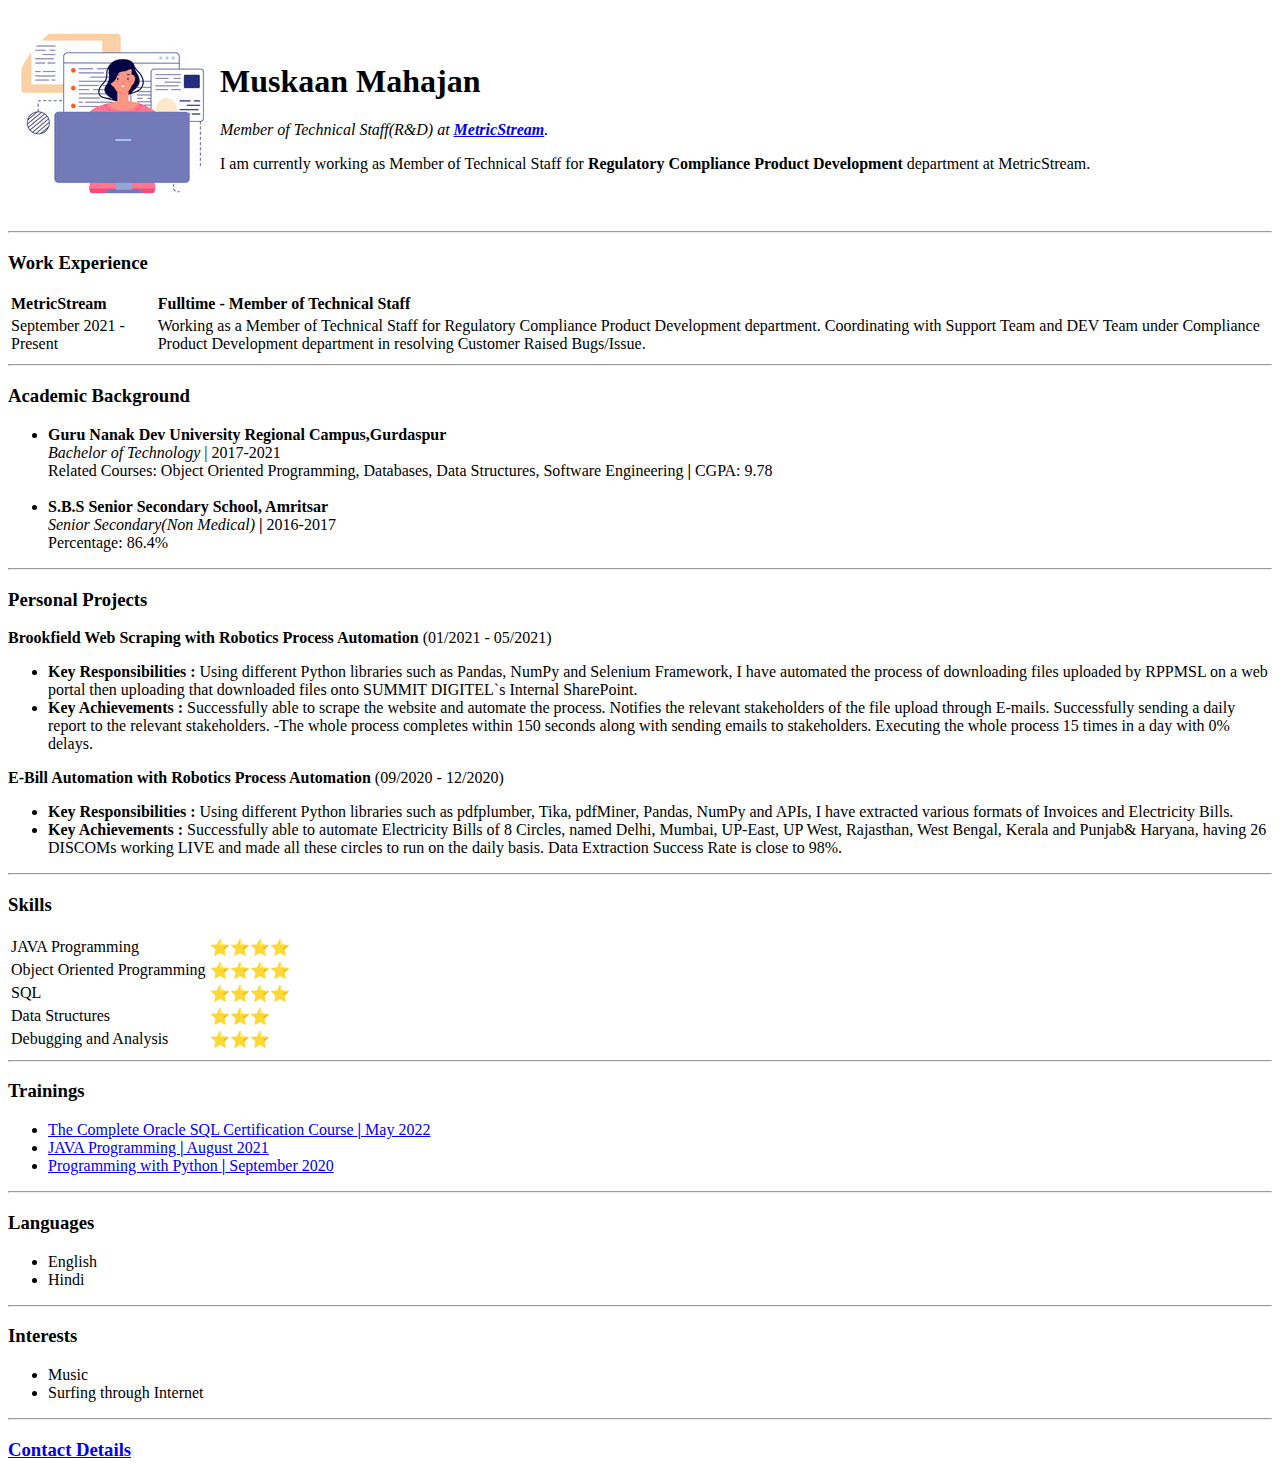
==== index.html @ 4587b8bf "Added my Initial CV Pages" ====
<!DOCTYPE html>
<html>
    <head>
        <meta charset="utf-8">
        <title>Muskaan's Personal Site</title>
        <meta name="description" content="">
        <meta name="viewport" content="width=device-width, initial-scale=1">
        <link rel="stylesheet" href="">
    </head>
    <body>
        <script src="" async defer></script>
        <table>
            <tr>
                <td><img src="girlcoder-modified.png" alt="Girl Coder Pitcure"></td>
                <td><h1>Muskaan Mahajan</h1>
                    <p>
                        <em>
                            Member of Technical Staff(R&D) at <a href="https://www.metricstream.com/"><strong>MetricStream</strong></a>.
                        </em>
                    </p>
                    <p>
                        I am currently working as Member of Technical Staff for <strong>Regulatory Compliance Product Development</strong> department at MetricStream.
                    </p></td>
            </tr>
        </table>
        <hr>
        <h3>Work Experience</h3>
        <table>
            <tr>
                <td><strong>MetricStream</strong></td>
                <td><strong>Fulltime - Member of Technical Staff</strong></td>
            </tr>
            <tr>
                <td>September 2021 - Present</td>
                <td>Working as a Member of Technical Staff for Regulatory Compliance Product Development department. Coordinating with Support Team and DEV Team under Compliance Product Development department in resolving Customer Raised Bugs/Issue.</td>
            </tr>
        </table>
        <hr>
        <h3>Academic Background</h3>
        <ul>
            <li>
                <strong>Guru Nanak Dev University Regional Campus,Gurdaspur</strong><br>
                <em>Bachelor of Technology</em> | 2017-2021<br>
                Related Courses: </strong> Object Oriented Programming, Databases, Data Structures, Software Engineering <strong>|</strong> CGPA: 9.78
            </li>
            <br>
            <li>
                <strong>S.B.S Senior Secondary School, Amritsar</strong><br>
                <em>Senior Secondary(Non Medical)</em> <strong>|</strong> 2016-2017<br>
                Percentage: 86.4%
            </li>
        </ul>
        <hr>
        <h3>Personal Projects</h3>
        <p><strong>Brookfield Web Scraping with Robotics Process Automation </strong> (01/2021 - 05/2021)</p>
        <ul>
            <li>
                <strong>Key Responsibilities : </strong>
                Using different Python libraries such as Pandas, NumPy and Selenium Framework, I have automated the process of downloading files uploaded by RPPMSL on a web
                portal then uploading that downloaded files onto SUMMIT DIGITEL`s Internal SharePoint.<br>
            </li>
            <li>
                <strong>Key Achievements : </strong>
                Successfully able to scrape the website and automate the process. Notifies the relevant stakeholders of the file upload through E-mails. Successfully sending a daily report to the relevant stakeholders. -The whole process completes within 150 seconds along with sending emails to
                stakeholders. Executing the whole process 15 times in a day with 0% delays.<br>
            </li>
        </ul>
        <p><strong>E-Bill Automation with Robotics Process Automation </strong>(09/2020 - 12/2020)</p>
        <ul>
            <li>
                <strong>Key Responsibilities : </strong>
                Using different Python libraries such as pdfplumber, Tika, pdfMiner, Pandas, NumPy and APIs, I have
                extracted various formats of Invoices and Electricity Bills.<br>
            </li>
            <li>
                <strong>Key Achievements : </strong>
                Successfully able to automate Electricity
                Bills of 8 Circles, named Delhi, Mumbai, UP-East, UP West, Rajasthan, West Bengal, Kerala and Punjab& Haryana, having 26
                DISCOMs working LIVE and made all these circles to run on the daily basis. Data Extraction Success Rate is close to 98%.<br>
            </li>
        </ul>
        <hr>
        <h3>Skills</h3>
        <table >
            <tr>
                <td>JAVA Programming</td>
                <td>⭐⭐⭐⭐</td>
            </tr>
            <tr>
                <td>Object Oriented Programming</td>
                <td>⭐⭐⭐⭐</td>
            </tr>
            <tr>
                <td>SQL</td>
                <td>⭐⭐⭐⭐</td>
            </tr>
            <tr>
                <td>Data Structures</td>
                <td>⭐⭐⭐</td>
            </tr>
            <tr>
                <td>Debugging and Analysis</td>
                <td>⭐⭐⭐</td>
            </tr>
            </tr>
        </table>
        <hr>
        <h3>Trainings</h3>
        <ul>
            <li>
                <a href="https://drive.google.com/file/d/1tKJw0U6CoND8xOIgIm-iFrbDD07FlEjm/view">The Complete Oracle SQL Certification Course <strong>|</strong> May 2022</a><br>
            </li>
            <li>
                <a href="https://drive.google.com/file/d/1qeE-OEKcM0LhRZyxY6ZR-Ah8gezvk-oi/view">JAVA Programming <strong>|</strong> August 2021</a><br>
            </li>
            <li>
                <a href="https://drive.google.com/file/d/1NxMfmGppGHRH6qUYK3MV0GqvR_p7WmMq/view">Programming with Python <strong>|</strong> September 2020</a><br>
            </li>
        </ul>
        <hr>
        <h3>Languages</h3>
        <ul>
            <li>English</li>
            <li>Hindi</li>
        </ul>
        <hr>
        <h3>Interests</h3>
        <ul>
            <li>Music</li>
            <li>Surfing through Internet</li>
        </ul>
        <hr>
        <h3><a href="contactdetails.html">Contact Details</a></h3>
    </body>
</html>
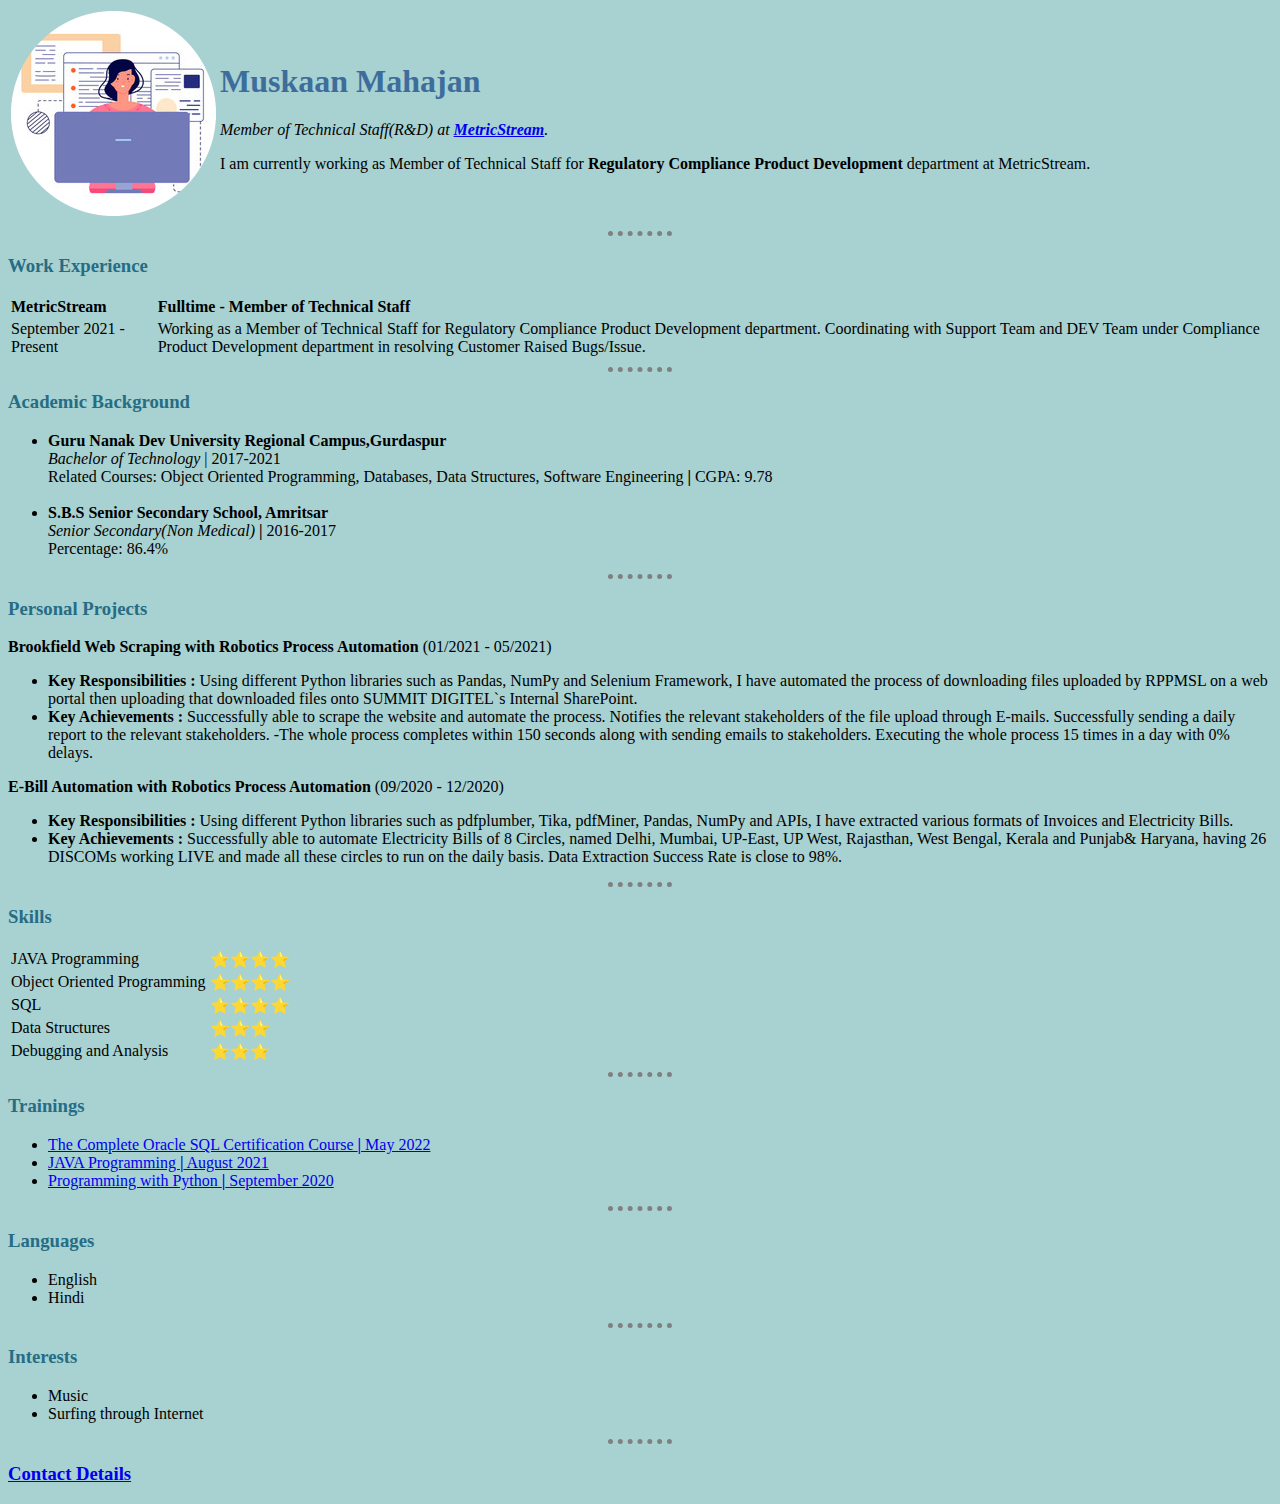
==== commit 89ccc015: "CSS-Section1 added in files" ====
--- a/index.html
+++ b/index.html
@@ -5,7 +5,7 @@
         <title>Muskaan's Personal Site</title>
         <meta name="description" content="">
         <meta name="viewport" content="width=device-width, initial-scale=1">
-        <link rel="stylesheet" href="">
+        <link rel="stylesheet" href="css/styles.css">
     </head>
     <body>
         <script src="" async defer></script>
--- a/css/styles.css
+++ b/css/styles.css
@@ -0,0 +1,17 @@
+/******************* TAG SELECTORS***************************/
+
+body{
+    background-color: #A8D1D1;
+}
+hr{
+    color: grey;
+    border-style: dotted none none none;
+    border-width: 5px;
+    width: 5%;
+}
+h1{
+    color: #3E6D9C;
+}
+h3{
+    color: #256D85;
+}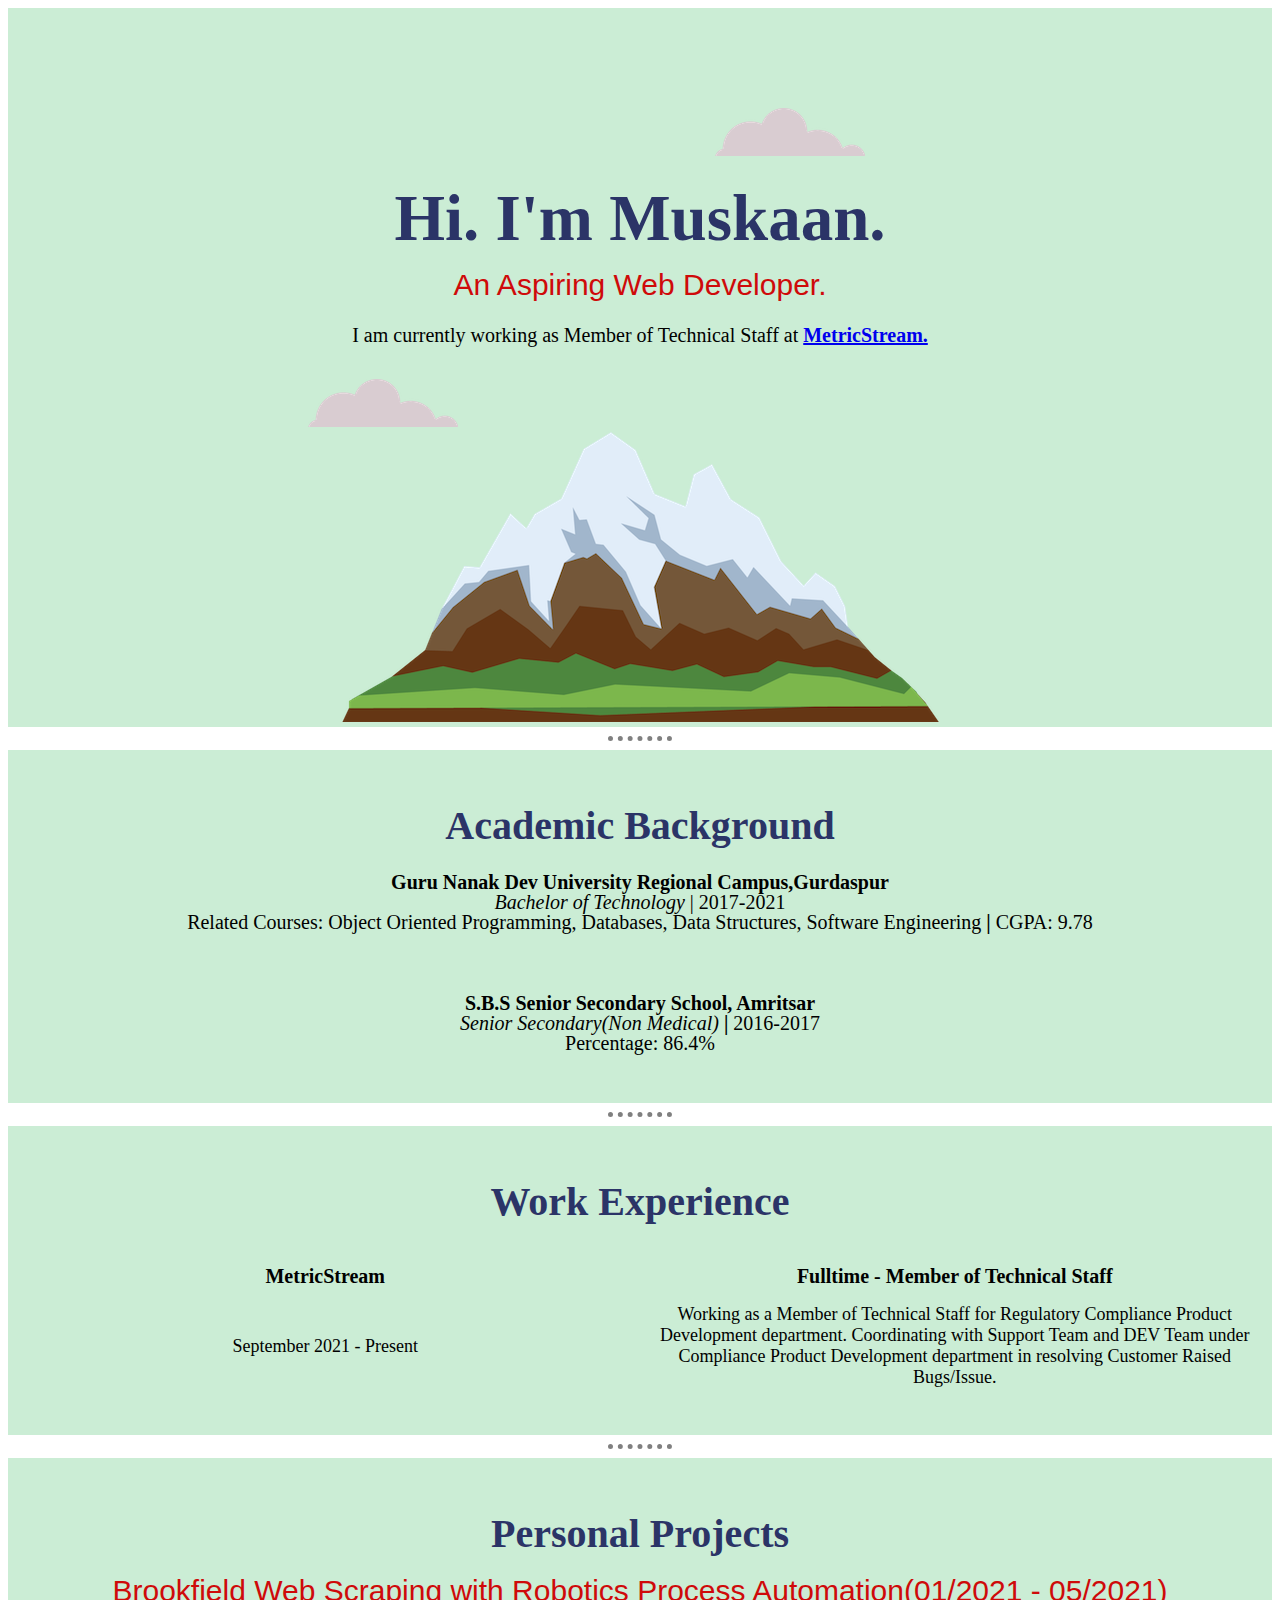
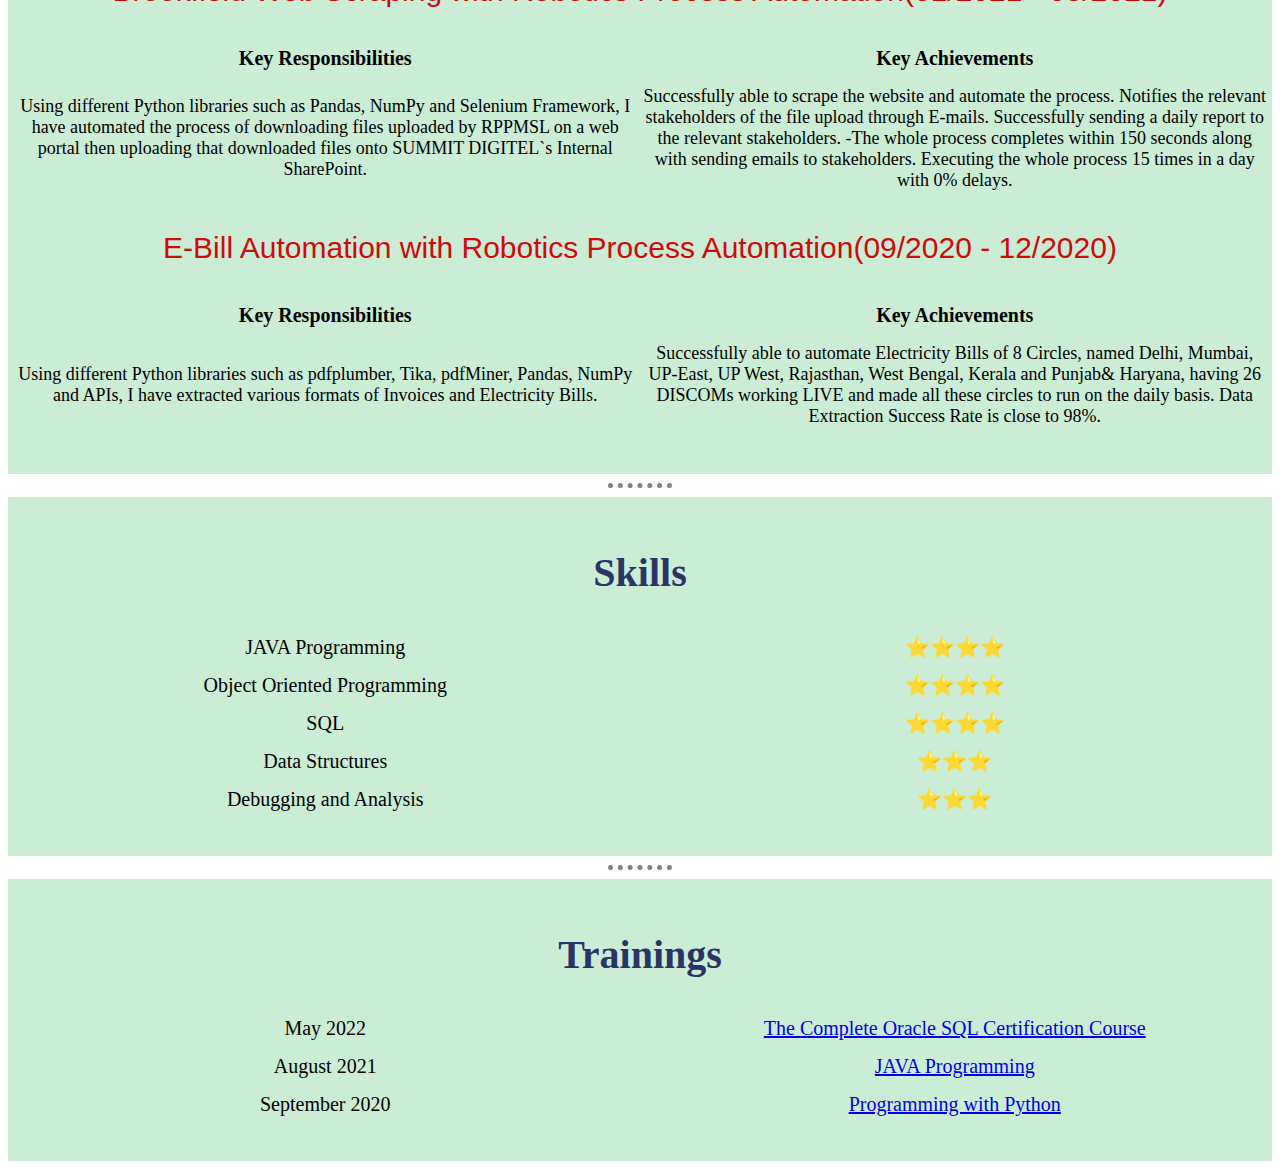
==== commit b8066b60: "CSS added. New Files created" ====
--- a/index.html
+++ b/index.html
@@ -2,134 +2,144 @@
 <html>
     <head>
         <meta charset="utf-8">
-        <title>Muskaan's Personal Site</title>
+        <meta http-equiv="X-UA-Compatible" content="IE=edge">
+        <title>Muskaan Mahajan|Web Developer</title>
         <meta name="description" content="">
         <meta name="viewport" content="width=device-width, initial-scale=1">
         <link rel="stylesheet" href="css/styles.css">
+        <link rel="icon" href="favicon.ico" type="image/x-icon">
     </head>
     <body>
-        <script src="" async defer></script>
-        <table>
-            <tr>
-                <td><img src="girlcoder-modified.png" alt="Girl Coder Pitcure"></td>
-                <td><h1>Muskaan Mahajan</h1>
-                    <p>
-                        <em>
-                            Member of Technical Staff(R&D) at <a href="https://www.metricstream.com/"><strong>MetricStream</strong></a>.
-                        </em>
-                    </p>
-                    <p>
-                        I am currently working as Member of Technical Staff for <strong>Regulatory Compliance Product Development</strong> department at MetricStream.
-                    </p></td>
-            </tr>
-        </table>
+        <div class="top-section">
+            <img id = "top-cloud-img" src="images/cloud.png" alt="cloud-image">
+            <h1>Hi. I'm Muskaan.</h1>
+            <p>
+                An Aspiring Web Developer.
+            </p>
+            <p class = "introduction-part">
+                I am currently working as Member of Technical Staff at <a href="https://www.metricstream.com/"><strong>MetricStream.</strong></a>
+            </p>
+            <img id = "mid-cloud-img" src="images/cloud.png" alt="cloud-image">
+            <img class ="mountain-img" src="images/mountain.png" alt="mountain-image">
+        </div>
         <hr>
-        <h3>Work Experience</h3>
-        <table>
-            <tr>
-                <td><strong>MetricStream</strong></td>
-                <td><strong>Fulltime - Member of Technical Staff</strong></td>
-            </tr>
-            <tr>
-                <td>September 2021 - Present</td>
-                <td>Working as a Member of Technical Staff for Regulatory Compliance Product Development department. Coordinating with Support Team and DEV Team under Compliance Product Development department in resolving Customer Raised Bugs/Issue.</td>
-            </tr>
-        </table>
-        <hr>
-        <h3>Academic Background</h3>
-        <ul>
-            <li>
-                <strong>Guru Nanak Dev University Regional Campus,Gurdaspur</strong><br>
+        <div class="mid-section">
+            <h2>Academic Background</h2>
+            <p class ="introduction-part"><strong>Guru Nanak Dev University Regional Campus,Gurdaspur</strong><br>
                 <em>Bachelor of Technology</em> | 2017-2021<br>
                 Related Courses: </strong> Object Oriented Programming, Databases, Data Structures, Software Engineering <strong>|</strong> CGPA: 9.78
-            </li>
+            </p>
             <br>
-            <li>
+            <p class ="introduction-part">
                 <strong>S.B.S Senior Secondary School, Amritsar</strong><br>
                 <em>Senior Secondary(Non Medical)</em> <strong>|</strong> 2016-2017<br>
                 Percentage: 86.4%
-            </li>
-        </ul>
+            </p>
+        </div>
         <hr>
-        <h3>Personal Projects</h3>
-        <p><strong>Brookfield Web Scraping with Robotics Process Automation </strong> (01/2021 - 05/2021)</p>
-        <ul>
-            <li>
-                <strong>Key Responsibilities : </strong>
-                Using different Python libraries such as Pandas, NumPy and Selenium Framework, I have automated the process of downloading files uploaded by RPPMSL on a web
-                portal then uploading that downloaded files onto SUMMIT DIGITEL`s Internal SharePoint.<br>
-            </li>
-            <li>
-                <strong>Key Achievements : </strong>
-                Successfully able to scrape the website and automate the process. Notifies the relevant stakeholders of the file upload through E-mails. Successfully sending a daily report to the relevant stakeholders. -The whole process completes within 150 seconds along with sending emails to
-                stakeholders. Executing the whole process 15 times in a day with 0% delays.<br>
-            </li>
-        </ul>
-        <p><strong>E-Bill Automation with Robotics Process Automation </strong>(09/2020 - 12/2020)</p>
-        <ul>
-            <li>
-                <strong>Key Responsibilities : </strong>
-                Using different Python libraries such as pdfplumber, Tika, pdfMiner, Pandas, NumPy and APIs, I have
-                extracted various formats of Invoices and Electricity Bills.<br>
-            </li>
-            <li>
-                <strong>Key Achievements : </strong>
-                Successfully able to automate Electricity
-                Bills of 8 Circles, named Delhi, Mumbai, UP-East, UP West, Rajasthan, West Bengal, Kerala and Punjab& Haryana, having 26
-                DISCOMs working LIVE and made all these circles to run on the daily basis. Data Extraction Success Rate is close to 98%.<br>
-            </li>
-        </ul>
+        <div class="mid-section">
+            <h2>Work Experience</h2>
+            <table class="center">
+                <tr class = "introduction-part">
+                    <td><strong>MetricStream</strong></td>
+                    <td><strong>Fulltime - Member of Technical Staff</strong></td>
+                </tr>
+                <tr>
+                    <td>September 2021 - Present</td>
+                    <td>Working as a Member of Technical Staff for Regulatory Compliance Product Development department. Coordinating with Support Team and DEV Team under Compliance Product Development department in resolving Customer Raised Bugs/Issue.</td>
+                </tr>
+            </table>
+        </div>
         <hr>
-        <h3>Skills</h3>
-        <table >
+        <div class="mid-section">
+        <h2>Personal Projects</h2>
+        <p>Brookfield Web Scraping with Robotics Process Automation(01/2021 - 05/2021)</p>
+        <table class="center">
+            <tr class = "introduction-part">
+                <td><strong>Key Responsibilities</strong></td>
+                <td><strong>Key Achievements</strong></td>
+            </tr>
             <tr>
+                <td>Using different Python libraries such as Pandas, NumPy and Selenium Framework, I have automated the process of downloading files uploaded by RPPMSL on a web
+                    portal then uploading that downloaded files onto SUMMIT DIGITEL`s Internal SharePoint.</td>
+                <td>Successfully able to scrape the website and automate the process. Notifies the relevant stakeholders of the file upload through E-mails. Successfully sending a daily report to the relevant stakeholders. -The whole process completes within 150 seconds along with sending emails to
+                    stakeholders. Executing the whole process 15 times in a day with 0% delays.
+                </td>
+            </tr>
+        </table>
+        <p>E-Bill Automation with Robotics Process Automation(09/2020 - 12/2020)</p>
+        <table class="center">
+            <tr class = "introduction-part">
+                <td><strong>Key Responsibilities</strong></td>
+                <td><strong>Key Achievements</strong></td>
+            </tr>
+            <tr>
+                <td>Using different Python libraries such as pdfplumber, Tika, pdfMiner, Pandas, NumPy and APIs, I have
+                    extracted various formats of Invoices and Electricity Bills.</td>
+                <td>Successfully able to automate Electricity
+                    Bills of 8 Circles, named Delhi, Mumbai, UP-East, UP West, Rajasthan, West Bengal, Kerala and Punjab& Haryana, having 26
+                    DISCOMs working LIVE and made all these circles to run on the daily basis. Data Extraction Success Rate is close to 98%.
+                </td>
+            </tr>
+        </table>
+        </div>
+        <hr>
+        <div class="mid-section">
+        <h2>Skills</h2>
+        <table class="center">
+            <tr class = "introduction-part">
                 <td>JAVA Programming</td>
                 <td>⭐⭐⭐⭐</td>
             </tr>
-            <tr>
+            <tr class = "introduction-part">
                 <td>Object Oriented Programming</td>
                 <td>⭐⭐⭐⭐</td>
             </tr>
-            <tr>
+            <tr class = "introduction-part">
                 <td>SQL</td>
                 <td>⭐⭐⭐⭐</td>
             </tr>
-            <tr>
+            <tr class = "introduction-part">
                 <td>Data Structures</td>
                 <td>⭐⭐⭐</td>
             </tr>
-            <tr>
+            <tr class = "introduction-part">
                 <td>Debugging and Analysis</td>
                 <td>⭐⭐⭐</td>
             </tr>
             </tr>
         </table>
+        </div>
         <hr>
-        <h3>Trainings</h3>
-        <ul>
-            <li>
-                <a href="https://drive.google.com/file/d/1tKJw0U6CoND8xOIgIm-iFrbDD07FlEjm/view">The Complete Oracle SQL Certification Course <strong>|</strong> May 2022</a><br>
-            </li>
-            <li>
-                <a href="https://drive.google.com/file/d/1qeE-OEKcM0LhRZyxY6ZR-Ah8gezvk-oi/view">JAVA Programming <strong>|</strong> August 2021</a><br>
-            </li>
-            <li>
-                <a href="https://drive.google.com/file/d/1NxMfmGppGHRH6qUYK3MV0GqvR_p7WmMq/view">Programming with Python <strong>|</strong> September 2020</a><br>
-            </li>
-        </ul>
-        <hr>
-        <h3>Languages</h3>
-        <ul>
-            <li>English</li>
-            <li>Hindi</li>
-        </ul>
-        <hr>
-        <h3>Interests</h3>
-        <ul>
-            <li>Music</li>
-            <li>Surfing through Internet</li>
-        </ul>
-        <hr>
-        <h3><a href="contactdetails.html">Contact Details</a></h3>
+        <div class="mid-section">
+            <h2>Trainings</h2>
+            <table class="center">
+                <tr class = "introduction-part">
+                    <td>
+                       May 2022
+                    </td>
+                    <td>
+                        <a href="https://drive.google.com/file/d/1tKJw0U6CoND8xOIgIm-iFrbDD07FlEjm/view">The Complete Oracle SQL Certification Course
+                    </td>
+                </tr>
+                <tr class = "introduction-part">
+                    <td>
+                       August 2021
+                    </td>
+                    <td>
+                        <a href="https://drive.google.com/file/d/1qeE-OEKcM0LhRZyxY6ZR-Ah8gezvk-oi/view">JAVA Programming
+                    </td>
+                </tr>
+                <tr class = "introduction-part">
+                    <td>
+                       September 2020
+                    </td>
+                    <td>
+                        <a href="https://drive.google.com/file/d/1NxMfmGppGHRH6qUYK3MV0GqvR_p7WmMq/view">Programming with Python
+                    </td>
+                </tr>
+            </table>
+
+        </div>
     </body>
 </html>--- a/css/styles.css
+++ b/css/styles.css
@@ -1,17 +1,69 @@
-/******************* TAG SELECTORS***************************/
+body{
+    text-align: center;
+    font-size: 18px;
+}
+.top-section{
+    background-color: #CBEDD5;
+    position: relative;
+    padding-top: 100px;
+}
+.mid-section{
+    background-color: #CBEDD5;
+    position: relative;
+    padding-top: 30px;
+    padding-bottom: 30px;;
+}
+.introduction-part{
+    color: black;
+    font-family: Georgia, Times, "Times New Roman", serif; font-size: 20px; font-style: normal; font-variant: normal; font-weight: 400; line-height: 20px;
+}
+.center{
+    table-layout: fixed;
+    width: 100%;
+    border-spacing: 5px 1rem;
+    margin-left: auto;
+    margin-right: auto;
+}
+#top-cloud-img{
+    margin-right: 0px;
+    margin-left: 300px;
 
-body{
-    background-color: #A8D1D1;
+}
+#mid-cloud-img{
+    position: absolute;
+    left: 300px;
+    bottom: 300px;
+}
+h1{
+    color: #2B3467;
+    font-family: "Papyrus"; 
+    font-size: 65px; 
+    font-style: normal; 
+    font-variant: normal; 
+    font-weight: 700; 
+    line-height: 26.4px;
+}
+h2{
+    color: #2B3467;
+    font-family: "Papyrus"; 
+    font-size: 40px; 
+    font-style: normal; 
+    font-variant: normal; 
+    font-weight: 700; 
+    line-height: 26.4px;
+}
+p{
+    color: #CF0A0A;
+    font-family: "Century Gothic", CenturyGothic, AppleGothic, sans-serif; 
+    font-size: 30px; 
+    font-style: normal; 
+    font-variant: normal; 
+    font-weight: 400; 
+    line-height: 20px;
 }
 hr{
     color: grey;
     border-style: dotted none none none;
     border-width: 5px;
     width: 5%;
-}
-h1{
-    color: #3E6D9C;
-}
-h3{
-    color: #256D85;
-}+ }
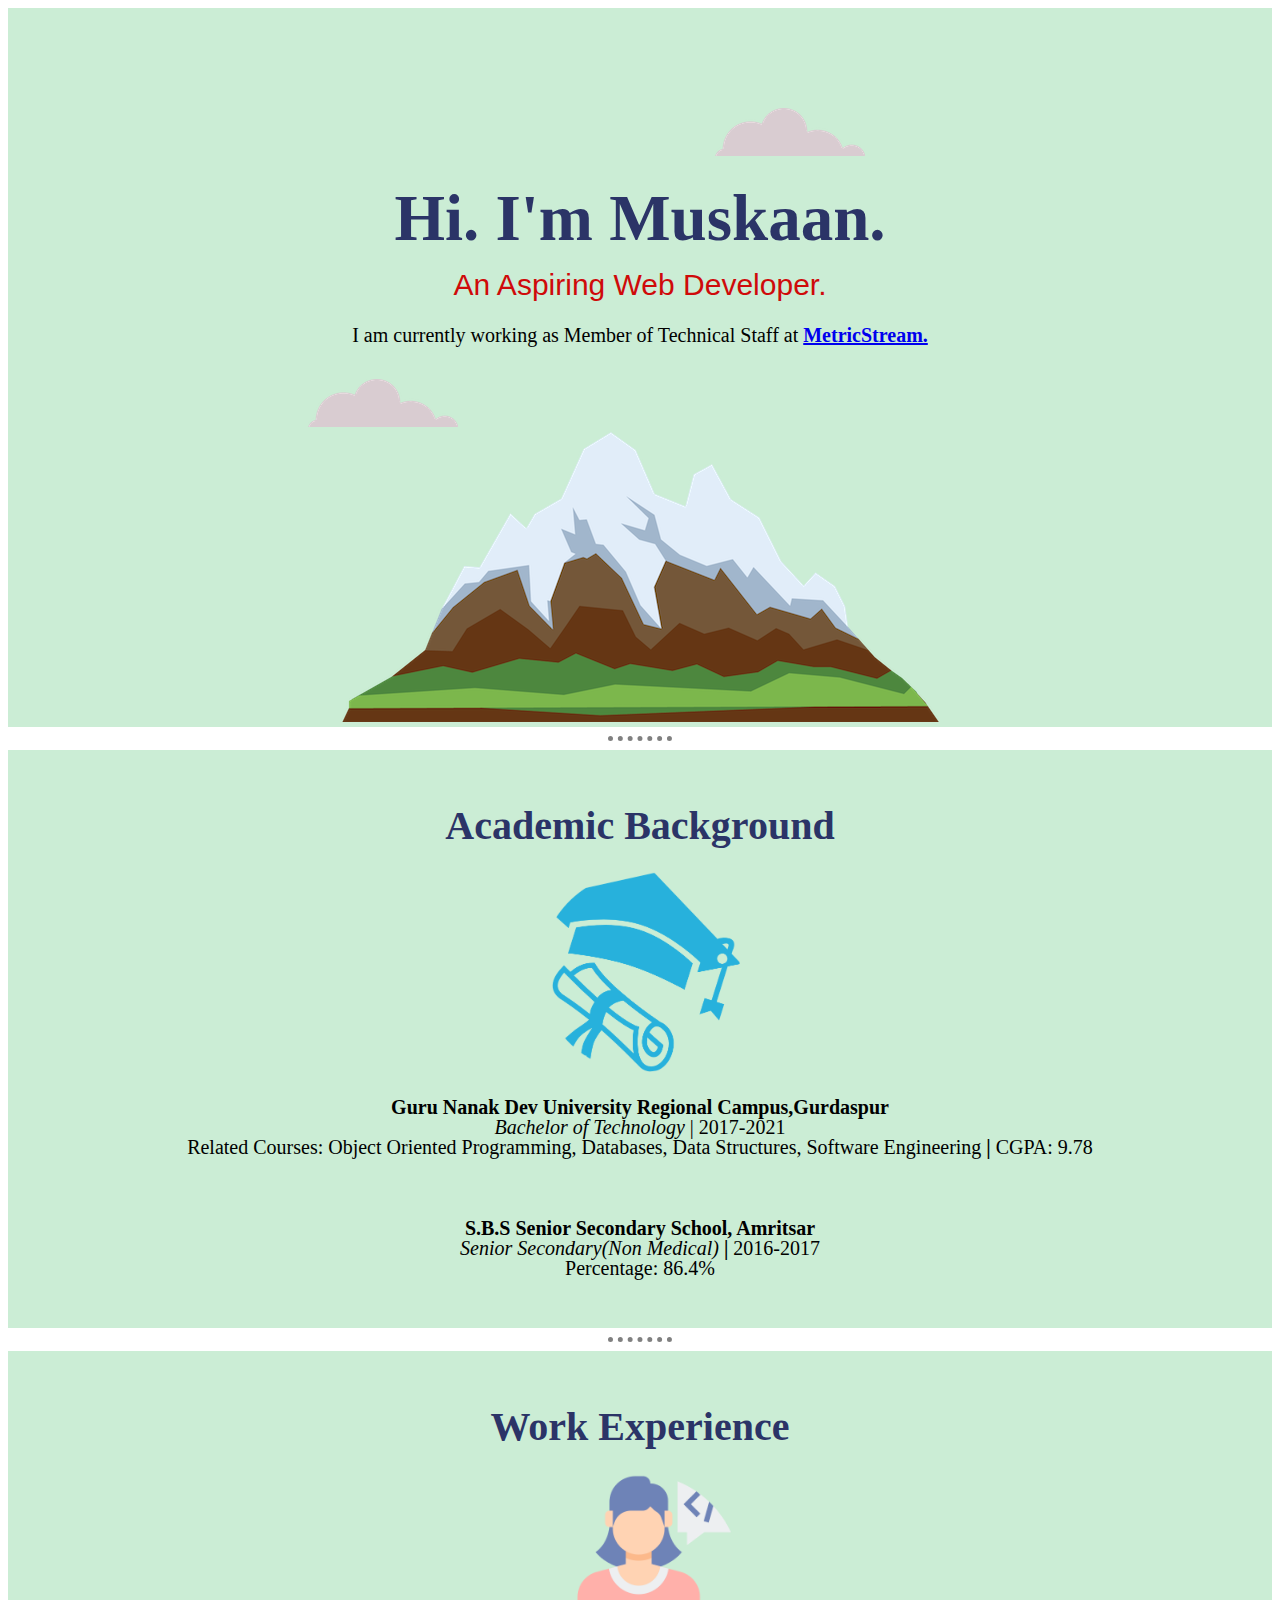
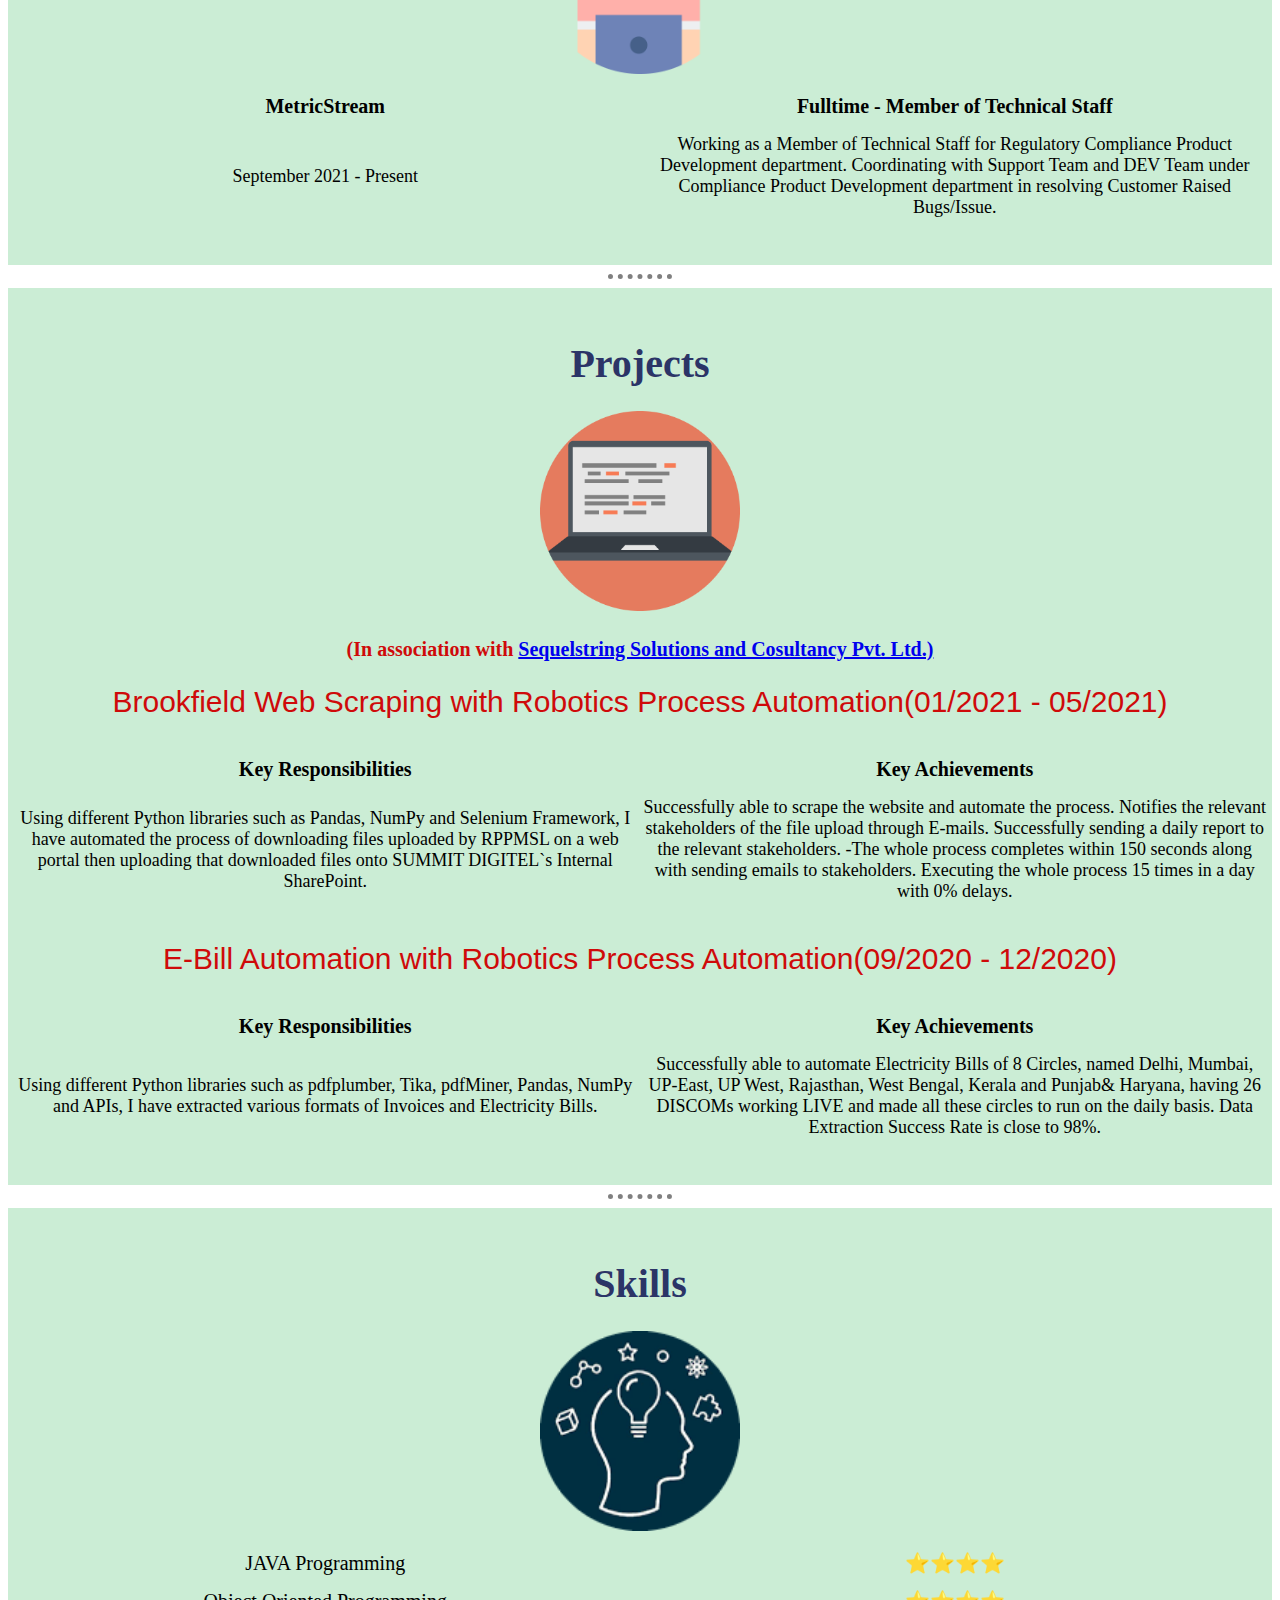
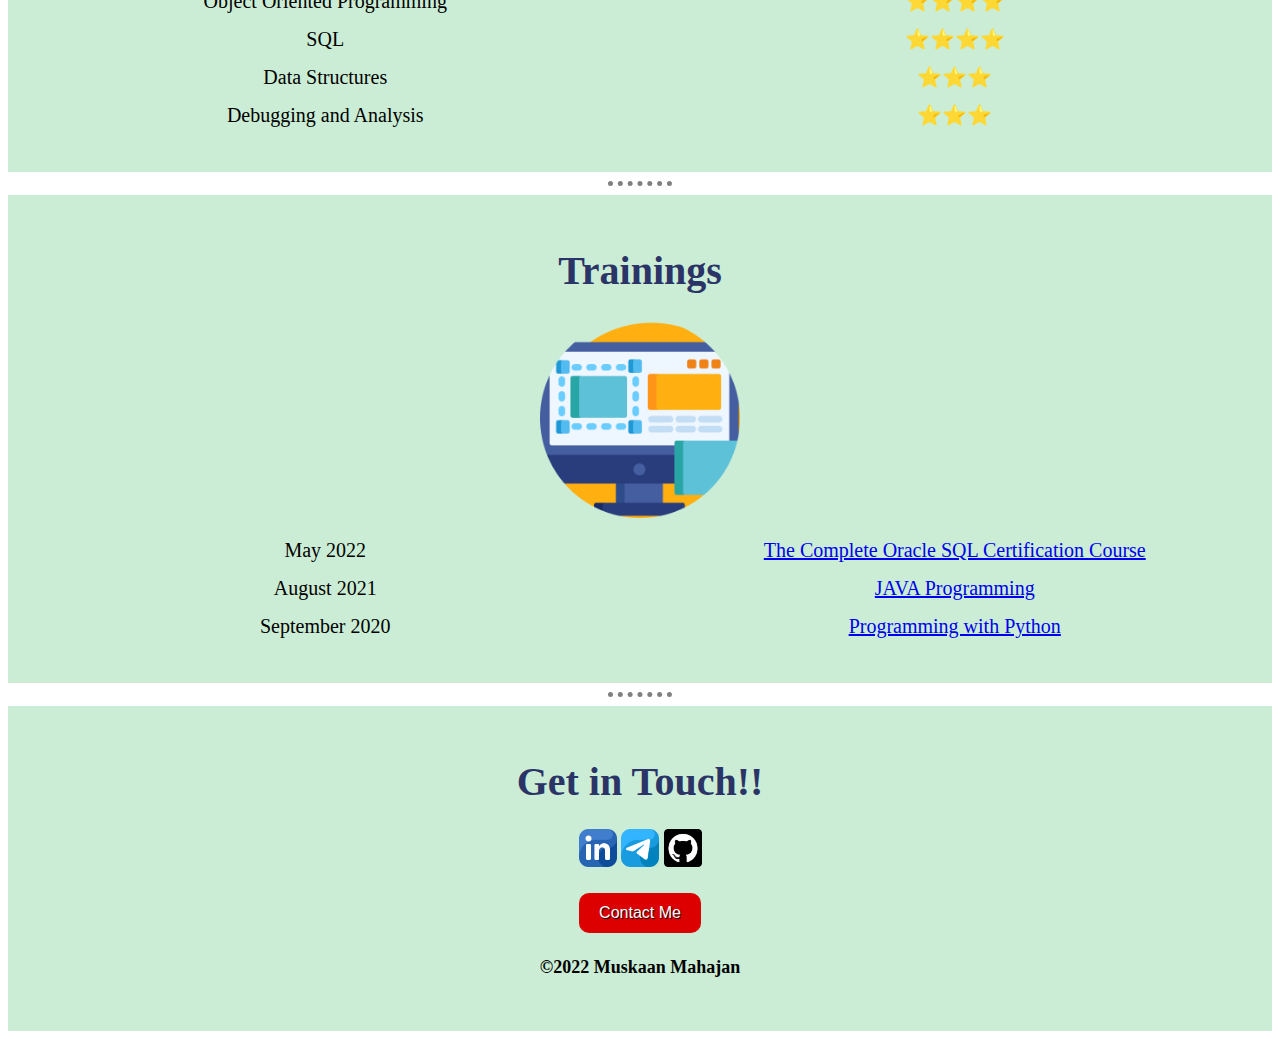
==== commit 0a915596: "Add files via upload" ====
--- a/index.html
+++ b/index.html
@@ -25,6 +25,7 @@
         <hr>
         <div class="mid-section">
             <h2>Academic Background</h2>
+            <img class="images" src="images/academics-modified.png" alt="academics">
             <p class ="introduction-part"><strong>Guru Nanak Dev University Regional Campus,Gurdaspur</strong><br>
                 <em>Bachelor of Technology</em> | 2017-2021<br>
                 Related Courses: </strong> Object Oriented Programming, Databases, Data Structures, Software Engineering <strong>|</strong> CGPA: 9.78
@@ -39,6 +40,7 @@
         <hr>
         <div class="mid-section">
             <h2>Work Experience</h2>
+            <img class="images" src="images/programmer-modified.png">
             <table class="center">
                 <tr class = "introduction-part">
                     <td><strong>MetricStream</strong></td>
@@ -52,7 +54,9 @@
         </div>
         <hr>
         <div class="mid-section">
-        <h2>Personal Projects</h2>
+        <h2>Projects</h2>
+        <img class="images"  src="images/computer-modified.png" alt="projects">
+        <h3>(In association with <a href="https://www.sequelstring.com/">Sequelstring Solutions and Cosultancy Pvt. Ltd.)</a></h3>
         <p>Brookfield Web Scraping with Robotics Process Automation(01/2021 - 05/2021)</p>
         <table class="center">
             <tr class = "introduction-part">
@@ -86,6 +90,7 @@
         <hr>
         <div class="mid-section">
         <h2>Skills</h2>
+        <img class="images" src="images/skills-modified.png" alt="skills">
         <table class="center">
             <tr class = "introduction-part">
                 <td>JAVA Programming</td>
@@ -113,6 +118,7 @@
         <hr>
         <div class="mid-section">
             <h2>Trainings</h2>
+            <img class="images" src="images/ux-modified.png">
             <table class="center">
                 <tr class = "introduction-part">
                     <td>
@@ -139,7 +145,24 @@
                     </td>
                 </tr>
             </table>
-
+        </div>
+        <hr>
+        <div class="mid-section">
+            <h2>Get in Touch!!</h2>
+            <img class="footer-images" src="images/linkedin.png"> </img>
+            <img class="footer-images" src="images/telegram.png"> </img>
+            <img class="footer-images" src="images/github.png"></img>
+            <br>
+            <br>
+            <div>
+                <button class="submit-btn"
+                    type="button">
+                Contact Me
+            </button>
+            </div>
+            <div>
+                <h4><span>&copy;</span>2022 Muskaan Mahajan</h4>
+            </div>
         </div>
     </body>
 </html>--- a/css/styles.css
+++ b/css/styles.css
@@ -23,6 +23,30 @@
     border-spacing: 5px 1rem;
     margin-left: auto;
     margin-right: auto;
+}
+.images{
+    width: 200px;
+}
+.footer-images{
+    width: 38px;;
+}
+.submit-btn{
+    border: 0;
+    line-height: 2.5;
+    padding: 0 20px;
+    font-size: 1rem;
+    text-align: center;
+    color: #fff;
+    text-shadow: 1px 1px 1px #000;
+    border-radius: 10px;
+    background-color: rgba(220, 0, 0, 1);
+}
+.submit-btn:hover{
+    background-color: rgba(255, 0, 0, 1);
+}
+.submit-btn:active{
+    box-shadow: inset -2px -2px 3px rgba(255, 255, 255, 0.6), inset 2px 2px 3px rgba(0, 0, 0, 0.6);
+
 }
 #top-cloud-img{
     margin-right: 0px;
@@ -52,6 +76,15 @@
     font-weight: 700; 
     line-height: 26.4px;
 }
+h3{
+    color: #CF0A0A;
+    font-family: "Papyrus"; 
+    font-size: 20px; 
+    font-style: normal; 
+    font-variant: normal; 
+    font-weight: 700; 
+    line-height: 26.4px;
+}
 p{
     color: #CF0A0A;
     font-family: "Century Gothic", CenturyGothic, AppleGothic, sans-serif; 
